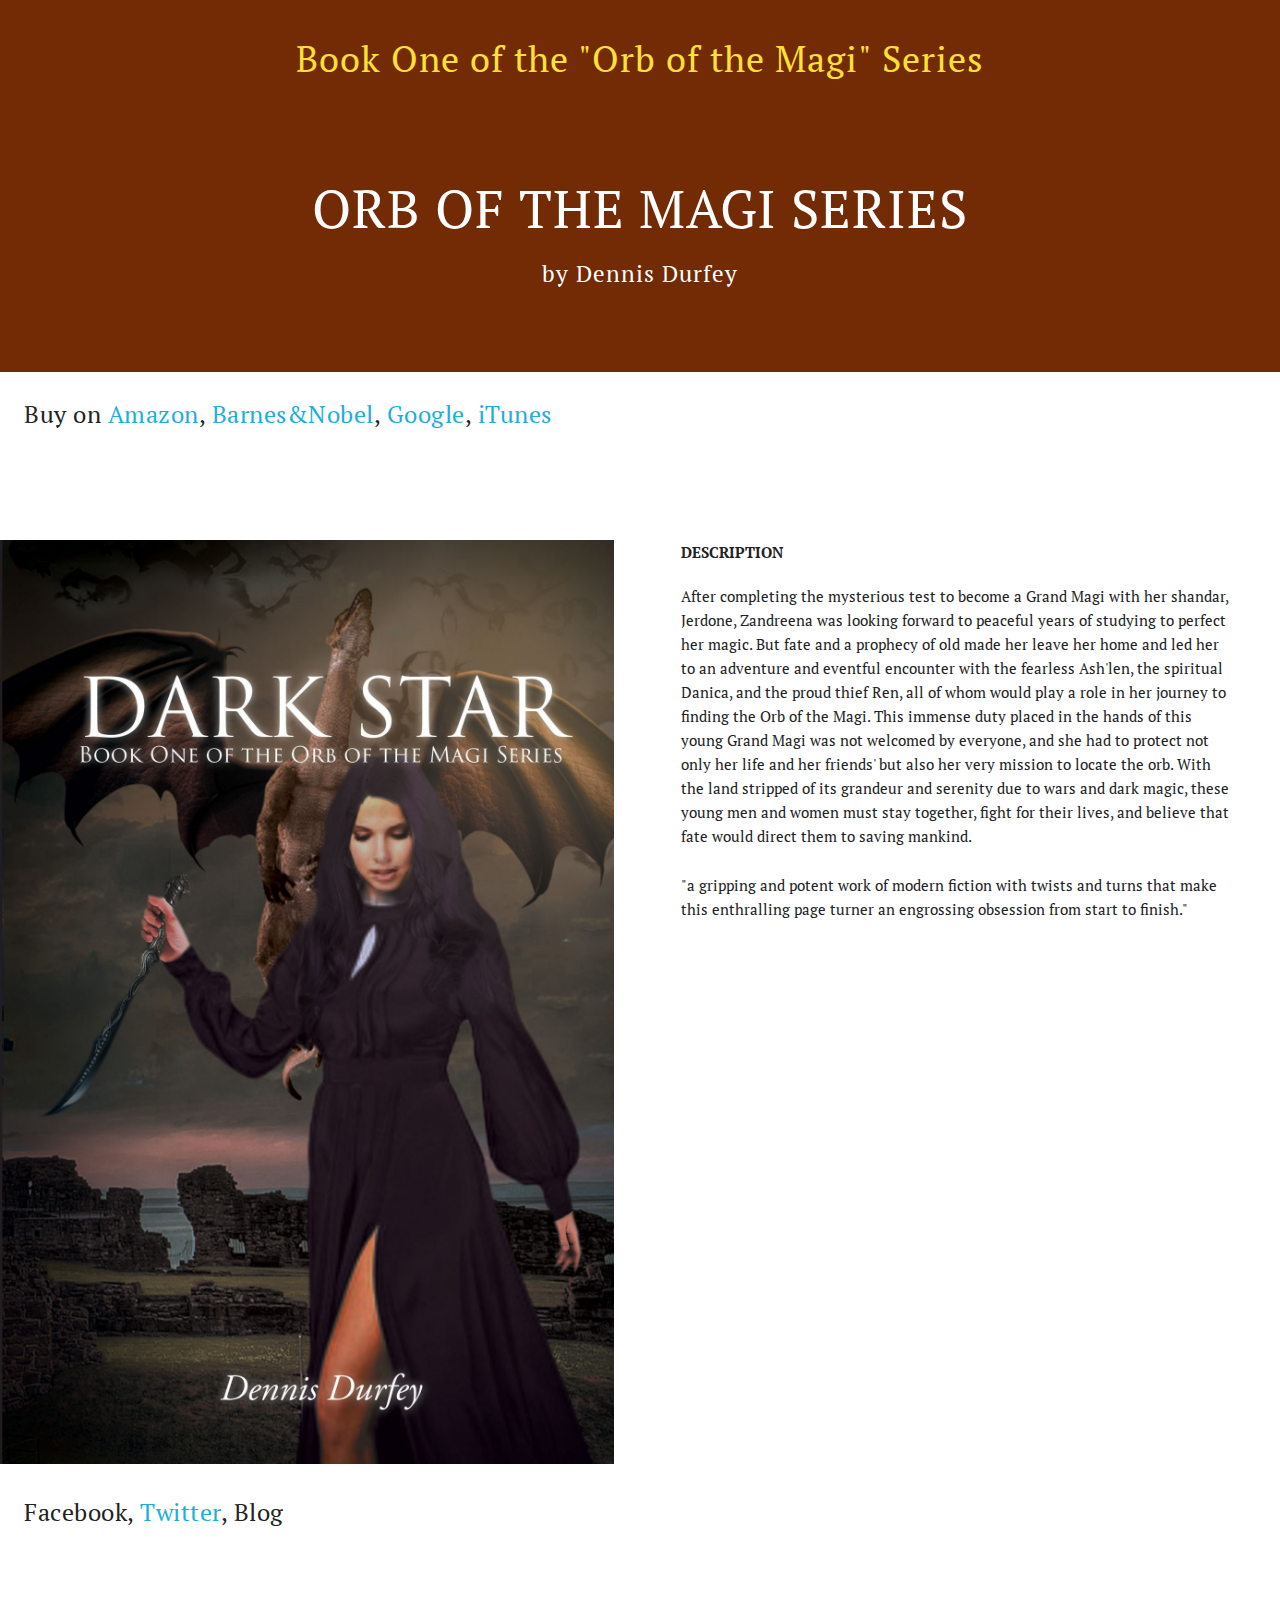
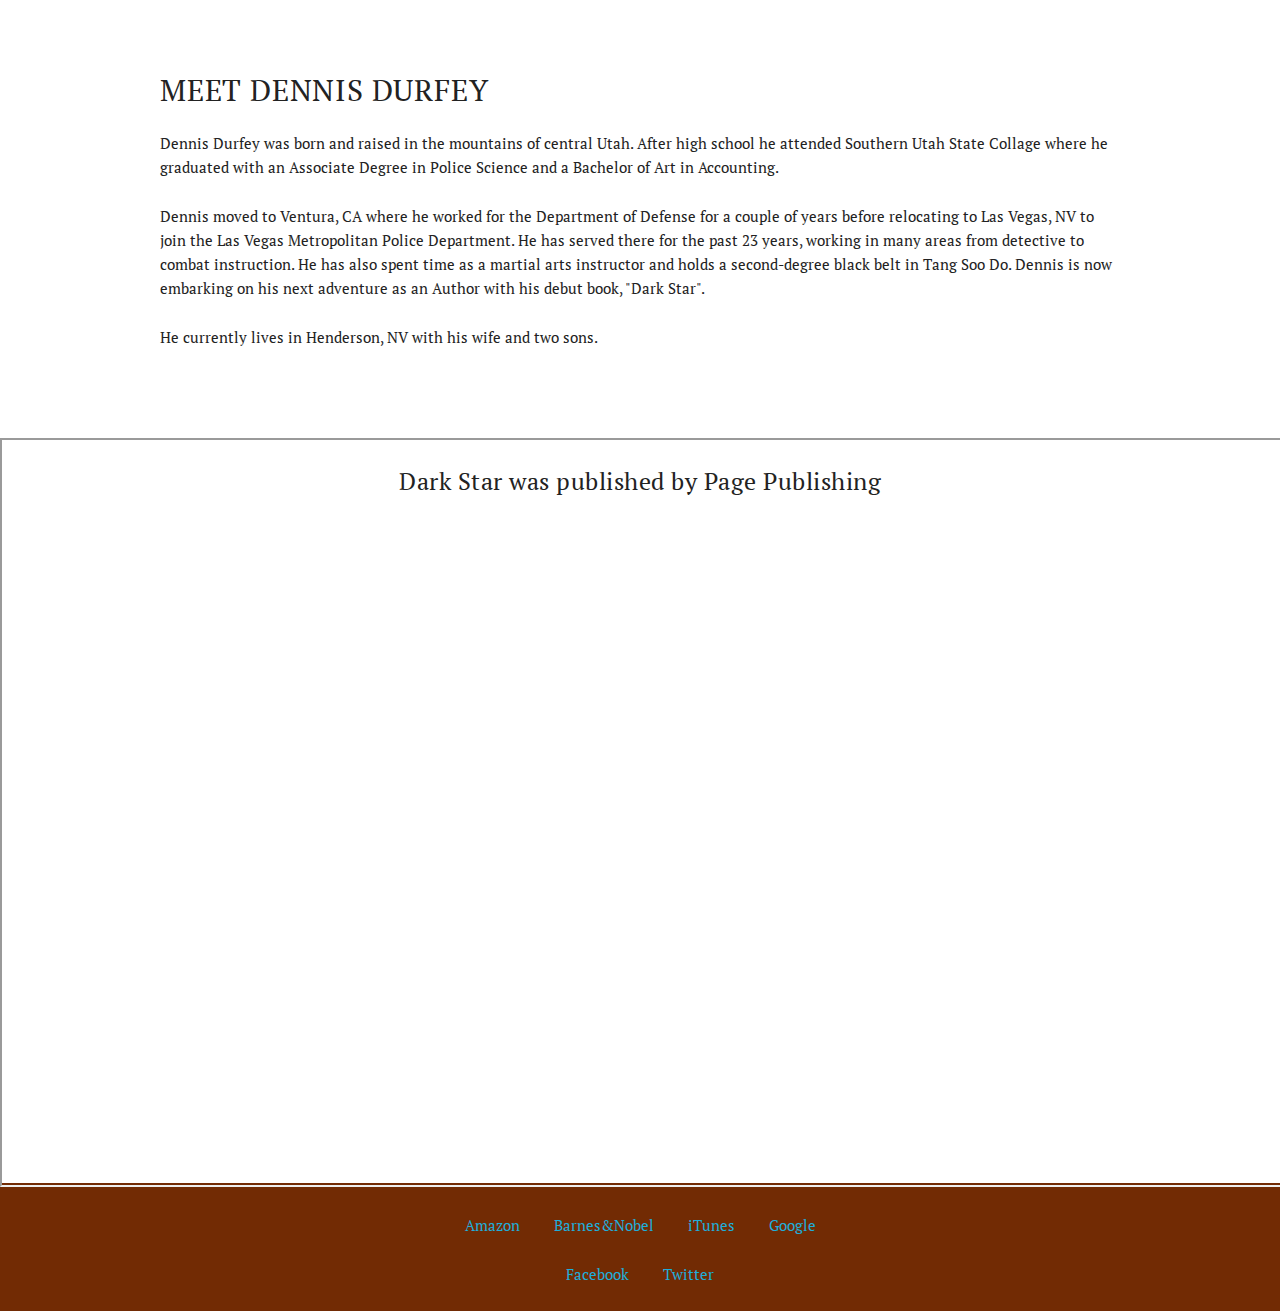
==== magi.html @ d34cb539 "queries" ====
<!DOCTYPE html>
<html lang="en">
<head>

  <!-- Basic Page Needs
  –––––––––––––––––––––––––––––––––––––––––––––––––– -->
  <meta charset="utf-8">
  <title>Orb of the Maji</title>
  <meta name="description" content="Orb of the Magi, Dark Star, Fading Moons">
  <meta name="keywords" content="Orb of the Magi, Dark, Star, Dark Star, Dennis, Durfey, Dennis Durfey, fantasy book, book, fantasy, books">
  <meta name="author" content="Dennis Durfey">

  <!-- Mobile Specific Metas
  –––––––––––––––––––––––––––––––––––––––––––––––––– -->
  <meta name="viewport" content="width=device-width, initial-scale=1">

  <!-- FONT
  –––––––––––––––––––––––––––––––––––––––––––––––––– -->
  <link href="//fonts.googleapis.com/css?family=Raleway:400,300,600" rel="stylesheet" type="text/css">

  <!-- CSS
  –––––––––––––––––––––––––––––––––––––––––––––––––– -->
  <link rel="stylesheet" href="css/normalize.css">
  <link rel="stylesheet" href="css/skeleton.css">
  <link rel="stylesheet" href="css/magi.css">

  <!-- Favicon
  –––––––––––––––––––––––––––––––––––––––––––––––––– -->
  <link rel="icon" type="image/png" href="images/favicon_darkstar.ico">
  <link href='https://fonts.googleapis.com/css?family=PT+Serif' rel='stylesheet' type='text/css'> 
  <link rel="stylesheet" href="path/to/font-awesome/css/font-awesome.min.css">


</head>
<body>

  <!-- Primary Page Layout
  –––––––––––––––––––––––––––––––––––––––––––––––––– -->
  <div class="row" id="header1">
    <div>
      <h3 class="center">Book One of the "Orb of the Magi" Series</h3>
    </div>
  </div>

  <div class="row" id="header2">  
    <!-- <div class="one-half column">   -->
        <!-- <img id="profilePic" src="images/DSC_5608_8x12_soft.jpg" alt="Photo of Dennis Durfey"/> -->
    <!-- </div> -->
    <div>    
      <h1>ORB OF THE MAGI SERIES</h1>
      <h2>by Dennis Durfey</h2>
    </div>
  </div>

  <div class="row">
    <div><!--Links to buy the book-->
      <i class="fa fa-amazon"></i>

      <h5 id="purchaseLinks">Buy on <a href="http://www.amazon.com/s/ref=nb_sb_noss?url=search-alias%3Ddigital-text&field-keywords=dark+star+dennis+durfey&rh=n%3A133140011%2Ck%3Adark+star+dennis+durfey" target="_blank"><i class="fa fa-amazon"></i>
 Amazon</a>, <a href="http://www.barnesandnoble.com/w/dark-star-dennis-durfey/1120528890#productInfoTabs" target="_blank">Barnes&amp;Nobel</a>, <a href="https://books.google.com/books?id=d_l2BQAAQBAJ&pg=PP1&lpg=PP1&dq=buy+dark+star+dennis+durfey&source=bl&ots=mcPvEZTNlZ&sig=BSWdC7ti-yvuBNE3gKtlhUQIVzI&hl=en&sa=X&ved=0ahUKEwiKgZaq4OzLAhUU42MKHdU5AsgQ6AEIQTAF#v=onepage&q=buy%20dark%20star%20dennis%20durfey&f=false" target="_blank">Google</a>, <a href="https://itunes.apple.com/us/book/dark-star/id950398049?mt=11" target="_blank">iTunes</a></h5>
    </div>
  </div>

  <div class="row">
    <div class="one-half column" style="margin-top: 5%">
      <img id="darkStarImg" src="images/darkStar.jpg" alt="Dark Star Book Photo"/>
    </div>
    <div id="description" class="one-half column" style="margin-top: 5%">
      <h6><b>DESCRIPTION</b></h6>
      <p class="indent">After completing the mysterious test to become a Grand Magi with her shandar, Jerdone, Zandreena was looking forward to peaceful years of studying to perfect her magic. But fate and a prophecy of old made her leave her home and led her to an adventure and eventful encounter with the fearless Ash'len, the spiritual Danica, and the proud thief Ren, all of whom would play a role in her journey to finding the Orb of the Magi. This immense duty placed in the hands of this young Grand Magi was not welcomed by everyone, and she had to protect not only her life and her friends' but also her very mission to locate the orb. With the land stripped of its grandeur and serenity due to wars and dark magic, these young men and women must stay together, fight for their lives, and believe that fate would direct them to saving mankind.</p>
      <p class="indent">"a gripping and potent work of modern fiction with twists and turns that make this enthralling page turner an engrossing obsession from start to finish."</p>
    </div>
  </div>
  <!-- </div> -->
  
  <div class="row">
    <div>
      <h5 id="social">Facebook, <a href="https://twitter.com/dragonfrog3" target="_blank">Twitter</a>, Blog</h5>
    </div>
  </div>

  <div class="container">
    <div class="row">
      <div style="margin-top: 10%">
        <h4>MEET DENNIS DURFEY</h4>
        <p>Dennis Durfey was born and raised in the mountains of central Utah. After high school he attended Southern Utah State Collage where he graduated with an Associate Degree in Police Science and a Bachelor of Art in Accounting.</p>

        <p>Dennis moved to Ventura, CA where he worked for the Department of Defense for a couple of years before relocating to Las Vegas, NV to join the Las Vegas Metropolitan Police Department. He has served there for the past 23 years, working in many areas from detective to combat instruction. He has also spent time as a martial arts instructor and holds a second-degree black belt in Tang Soo Do. Dennis is now embarking on his next adventure as an Author with his debut book, "Dark Star".</p>
        <p>He currently lives in Henderson, NV with his wife and two sons.</p>
      </div>
    </div>
  </div>

  <div class="row u-full-width" style="margin-top: 5%">
    <div class="videoWrapper">
      <h5 class="center">Dark Star was published by Page Publishing</h5>
      <p class="center">
        <iframe class="center" width="640" height="360" src="http://www.youtube.com/embed/wdVd-zN26G4"></iframe>
      </p>
    </div>
  </div>

  <div class="row" id="footer1">
    <div>
      <ul>    
        <li><a>Amazon</a></li>
        <li><a>Barnes&amp;Nobel</a></li>
        <li><a>iTunes</a></li>
        <li><a>Google</a></li>
      </ul>
    </div>
  </div> 

  <div class="row" id="footer2"> 
    <div> 
      <ul>
        <li><a>Facebook</a></li>
        <li><a href="https://twitter.com/dragonfrog3" target="_blank">Twitter</a></li>
      </ul>
    </div>
  </div>
        
<!-- End Document
  –––––––––––––––––––––––––––––––––––––––––––––––––– -->
  <script src="js/main.js"></script>
</body>
</html>
---- css/skeleton.css ----
/*
* Skeleton V2.0.4
* Copyright 2014, Dave Gamache
* www.getskeleton.com
* Free to use under the MIT license.
* http://www.opensource.org/licenses/mit-license.php
* 12/29/2014
*/


/* Table of contents
––––––––––––––––––––––––––––––––––––––––––––––––––
- Grid
- Base Styles
- Typography
- Links
- Buttons
- Forms
- Lists
- Code
- Tables
- Spacing
- Utilities
- Clearing
- Media Queries
*/


/* Grid
–––––––––––––––––––––––––––––––––––––––––––––––––– */
.container {
  position: relative;
  width: 100%;
  max-width: 960px;
  margin: 0 auto;
  padding: 0 20px;
  box-sizing: border-box; }
.column,
.columns {
  width: 100%;
  float: left;
  box-sizing: border-box; }

/* For devices larger than 400px */
@media (min-width: 400px) {
  .container {
    width: 85%;
    padding: 0; }
}

/* For devices larger than 550px */
@media (min-width: 550px) {
  .container {
    width: 80%; }
  .column,
  .columns {
    margin-left: 4%; }
  .column:first-child,
  .columns:first-child {
    margin-left: 0; }

  .one.column,
  .one.columns                    { width: 4.66666666667%; }
  .two.columns                    { width: 13.3333333333%; }
  .three.columns                  { width: 22%;            }
  .four.columns                   { width: 30.6666666667%; }
  .five.columns                   { width: 39.3333333333%; }
  .six.columns                    { width: 48%;            }
  .seven.columns                  { width: 56.6666666667%; }
  .eight.columns                  { width: 65.3333333333%; }
  .nine.columns                   { width: 74.0%;          }
  .ten.columns                    { width: 82.6666666667%; }
  .eleven.columns                 { width: 91.3333333333%; }
  .twelve.columns                 { width: 100%; margin-left: 0; }

  .one-third.column               { width: 30.6666666667%; }
  .two-thirds.column              { width: 65.3333333333%; }

  .one-half.column                { width: 48%; }

  /* Offsets */
  .offset-by-one.column,
  .offset-by-one.columns          { margin-left: 8.66666666667%; }
  .offset-by-two.column,
  .offset-by-two.columns          { margin-left: 17.3333333333%; }
  .offset-by-three.column,
  .offset-by-three.columns        { margin-left: 26%;            }
  .offset-by-four.column,
  .offset-by-four.columns         { margin-left: 34.6666666667%; }
  .offset-by-five.column,
  .offset-by-five.columns         { margin-left: 43.3333333333%; }
  .offset-by-six.column,
  .offset-by-six.columns          { margin-left: 52%;            }
  .offset-by-seven.column,
  .offset-by-seven.columns        { margin-left: 60.6666666667%; }
  .offset-by-eight.column,
  .offset-by-eight.columns        { margin-left: 69.3333333333%; }
  .offset-by-nine.column,
  .offset-by-nine.columns         { margin-left: 78.0%;          }
  .offset-by-ten.column,
  .offset-by-ten.columns          { margin-left: 86.6666666667%; }
  .offset-by-eleven.column,
  .offset-by-eleven.columns       { margin-left: 95.3333333333%; }

  .offset-by-one-third.column,
  .offset-by-one-third.columns    { margin-left: 34.6666666667%; }
  .offset-by-two-thirds.column,
  .offset-by-two-thirds.columns   { margin-left: 69.3333333333%; }

  .offset-by-one-half.column,
  .offset-by-one-half.columns     { margin-left: 52%; }

}


/* Base Styles
–––––––––––––––––––––––––––––––––––––––––––––––––– */
/* NOTE
html is set to 62.5% so that all the REM measurements throughout Skeleton
are based on 10px sizing. So basically 1.5rem = 15px :) */
html {
  font-size: 62.5%; }
body {
  font-size: 1.5em; /* currently ems cause chrome bug misinterpreting rems on body element */
  line-height: 1.6;
  font-weight: 400;
  /*font-family: "Raleway", "HelveticaNeue", "Helvetica Neue", Helvetica, Arial, sans-serif;*/
    font-family: 'PT Serif', serif;
  color: #222; }


/* Typography
–––––––––––––––––––––––––––––––––––––––––––––––––– */
h1, h2, h3, h4, h5, h6 {
  margin-top: 0;
  margin-bottom: 2rem;
  font-weight: 300; }
h1 { font-size: 4.0rem; line-height: 1.2;  letter-spacing: .1rem; }
h2 { font-size: 3.6rem; line-height: 1.25; letter-spacing: .1rem; }
h3 { font-size: 3.0rem; line-height: 1.3;  letter-spacing: .1rem; }
h4 { font-size: 2.4rem; line-height: 1.35; letter-spacing: .08rem; }
h5 { font-size: 1.8rem; line-height: 1.5;  letter-spacing: .05rem; }
h6 { font-size: 1.5rem; line-height: 1.6;  letter-spacing: 0; }

/* Larger than phablet */
@media (min-width: 550px) {
  h1 { font-size: 5.0rem; }
  h2 { font-size: 4.2rem; }
  h3 { font-size: 3.6rem; }
  h4 { font-size: 3.0rem; }
  h5 { font-size: 2.4rem; }
  h6 { font-size: 1.5rem; }
}

p {
  margin-top: 0; }


/* Links
–––––––––––––––––––––––––––––––––––––––––––––––––– */
a {
  color: #1EAEDB; }
a:link {
  text-decoration: none;
}
a:visited {}
a:hover {
  color: #0FA0CE; }
a:active {
  background-color: white;
}


/* Buttons
–––––––––––––––––––––––––––––––––––––––––––––––––– */
.button,
button,
input[type="submit"],
input[type="reset"],
input[type="button"] {
  display: inline-block;
  height: 38px;
  padding: 0 30px;
  color: #555;
  text-align: center;
  font-size: 11px;
  font-weight: 600;
  line-height: 38px;
  letter-spacing: .1rem;
  text-transform: uppercase;
  text-decoration: none;
  white-space: nowrap;
  background-color: transparent;
  border-radius: 4px;
  border: 1px solid #bbb;
  cursor: pointer;
  box-sizing: border-box; }
.button:hover,
button:hover,
input[type="submit"]:hover,
input[type="reset"]:hover,
input[type="button"]:hover,
.button:focus,
button:focus,
input[type="submit"]:focus,
input[type="reset"]:focus,
input[type="button"]:focus {
  color: #333;
  border-color: #888;
  outline: 0; }
.button.button-primary,
button.button-primary,
input[type="submit"].button-primary,
input[type="reset"].button-primary,
input[type="button"].button-primary {
  color: #FFF;
  background-color: #33C3F0;
  border-color: #33C3F0; }
.button.button-primary:hover,
button.button-primary:hover,
input[type="submit"].button-primary:hover,
input[type="reset"].button-primary:hover,
input[type="button"].button-primary:hover,
.button.button-primary:focus,
button.button-primary:focus,
input[type="submit"].button-primary:focus,
input[type="reset"].button-primary:focus,
input[type="button"].button-primary:focus {
  color: #FFF;
  background-color: #1EAEDB;
  border-color: #1EAEDB; }


/* Forms
–––––––––––––––––––––––––––––––––––––––––––––––––– */
input[type="email"],
input[type="number"],
input[type="search"],
input[type="text"],
input[type="tel"],
input[type="url"],
input[type="password"],
textarea,
select {
  height: 38px;
  padding: 6px 10px; /* The 6px vertically centers text on FF, ignored by Webkit */
  background-color: #fff;
  border: 1px solid #D1D1D1;
  border-radius: 4px;
  box-shadow: none;
  box-sizing: border-box; }
/* Removes awkward default styles on some inputs for iOS */
input[type="email"],
input[type="number"],
input[type="search"],
input[type="text"],
input[type="tel"],
input[type="url"],
input[type="password"],
textarea {
  -webkit-appearance: none;
     -moz-appearance: none;
          appearance: none; }
textarea {
  min-height: 65px;
  padding-top: 6px;
  padding-bottom: 6px; }
input[type="email"]:focus,
input[type="number"]:focus,
input[type="search"]:focus,
input[type="text"]:focus,
input[type="tel"]:focus,
input[type="url"]:focus,
input[type="password"]:focus,
textarea:focus,
select:focus {
  border: 1px solid #33C3F0;
  outline: 0; }
label,
legend {
  display: block;
  margin-bottom: .5rem;
  font-weight: 600; }
fieldset {
  padding: 0;
  border-width: 0; }
input[type="checkbox"],
input[type="radio"] {
  display: inline; }
label > .label-body {
  display: inline-block;
  margin-left: .5rem;
  font-weight: normal; }


/* Lists
–––––––––––––––––––––––––––––––––––––––––––––––––– */
ul {
  list-style: none; text-align: center; }
ol {
  list-style: decimal inside; }
ol, ul {
  padding-left: 0;
  margin-top: 0; }
ul ul,
ul ol,
ol ol,
ol ul {
  margin: 1.5rem 0 1.5rem 3rem;
  font-size: 90%; }
li {
  margin-bottom: 1rem; display: inline; padding: 1em; }


/* Code
–––––––––––––––––––––––––––––––––––––––––––––––––– */
code {
  padding: .2rem .5rem;
  margin: 0 .2rem;
  font-size: 90%;
  white-space: nowrap;
  background: #F1F1F1;
  border: 1px solid #E1E1E1;
  border-radius: 4px; }
pre > code {
  display: block;
  padding: 1rem 1.5rem;
  white-space: pre; }


/* Tables
–––––––––––––––––––––––––––––––––––––––––––––––––– */
th,
td {
  padding: 12px 15px;
  text-align: left;
  /*border-bottom: 1px solid #E1E1E1; */
}
th:first-child,
td:first-child {
  padding-left: 0; }
th:last-child,
td:last-child {
  padding-right: 0; }


/* Spacing
–––––––––––––––––––––––––––––––––––––––––––––––––– */
button,
.button {
  margin-bottom: 1rem; }
input,
textarea,
select,
fieldset {
  margin-bottom: 1.5rem; }
pre,
blockquote,
dl,
figure,
table,
p,
ul,
ol,
form {
  margin-bottom: 2.5rem; }


/* Utilities
–––––––––––––––––––––––––––––––––––––––––––––––––– */
.u-full-width {
  width: 100%;
  box-sizing: border-box; }
.u-max-full-width {
  max-width: 100%;
  box-sizing: border-box; }
.u-pull-right {
  float: right; }
.u-pull-left {
  float: left; }

.center {
  text-align: center;
}
.indent {
  /*padding: 0 1em;*/
}


/* Misc
–––––––––––––––––––––––––––––––––––––––––––––––––– */
hr {
  margin-top: 3rem;
  margin-bottom: 3.5rem;
  border-width: 0;
  border-top: 1px solid #E1E1E1; }


/* Clearing
–––––––––––––––––––––––––––––––––––––––––––––––––– */

/* Self Clearing Goodness */
.container:after,
.row:after,
.u-cf {
  content: "";
  display: table;
  clear: both; }


/* Media Queries
–––––––––––––––––––––––––––––––––––––––––––––––––– */
/*
Note: The best way to structure the use of media queries is to create the queries
near the relevant code. For example, if you wanted to change the styles for buttons
on small devices, paste the mobile query code up in the buttons section and style it
there.
*/

/* SPECIFIC CONTENT QUERIES ARE LOCATED ON THE INDIVIDUAL CSS PAGES. These are for SHARED headers/footers */


/* Larger than mobile */
@media (min-width: 400px) {}

/* Larger than phablet (also point when grid becomes active) */
@media (min-width: 550px) {}

/* Larger than tablet */
@media (min-width: 750px) {}

/* Larger than desktop */
@media (min-width: 1000px) {}

/* Larger than Desktop HD */
@media (min-width: 1200px) {}
---- css/magi.css ----
#header1 {
	background-color: rgba(114,43,4,1);
}
#header2 {
	background-color: rgba(114,43,4,1);
}
#photoHeader {
	background-color: rgba(114,43,4,1);
}
h1 {
	color: white;
	font-family: 'PT Serif', serif;
	padding-top: 3%;
	/*padding-left: 1%;*/
	text-align: center;
	font-size: 3.5em;
}
h2 {
	color: white;
	font-family: 'PT Serif', serif;
	font-size: 1.5em;
	/*padding-left: 1%;*/
	padding-bottom: 5%;
	text-align: center;
}
h3 {
	color: white;
	font-size: 2.4em;
	color: #FFE035;
	padding: 1em;
}
img#profilePic {
	width: 150px;
	margin-left: 5%;
}
#purchaseLinks {
	padding: 1em;
}
#darkStarImg {
	width: 100%;
}
#description {
	padding: 0 3em 0 1em;
}
#social {
	padding: 1em;
}
.videoWrapper {
	position: relative;
	padding-bottom: 56.25%; /* 16:9 */
	padding-top: 25px;
	height: 0;
}
.videoWrapper iframe {
	position: absolute;
	top: 0;
	left: 0;
	width: 100%;
	height: 100%;
}
#footer1 {
	background-color: rgba(114,43,4,1);
	color: white;
	padding-top: 2em;
}
#footer2 {
	background-color: rgba(114,43,4,1);
}
.listIndent1 {
	margin-left: 40%;
}
.listIndent3 {
	margin-left: 38%;
}


/* SHARED QUERIES ARE LOCATED ON SKELETON CSS (headers/footers,etc) */
/* Larger than mobile */
@media (min-width: 400px) {}

/* Larger than phablet (also point when grid becomes active) */
@media (min-width: 550px) {}

/* Larger than tablet */
@media (min-width: 750px) {}

/* Larger than desktop */
@media (min-width: 1000px) {}

/* Larger than Desktop HD */
@media (min-width: 1200px) {}
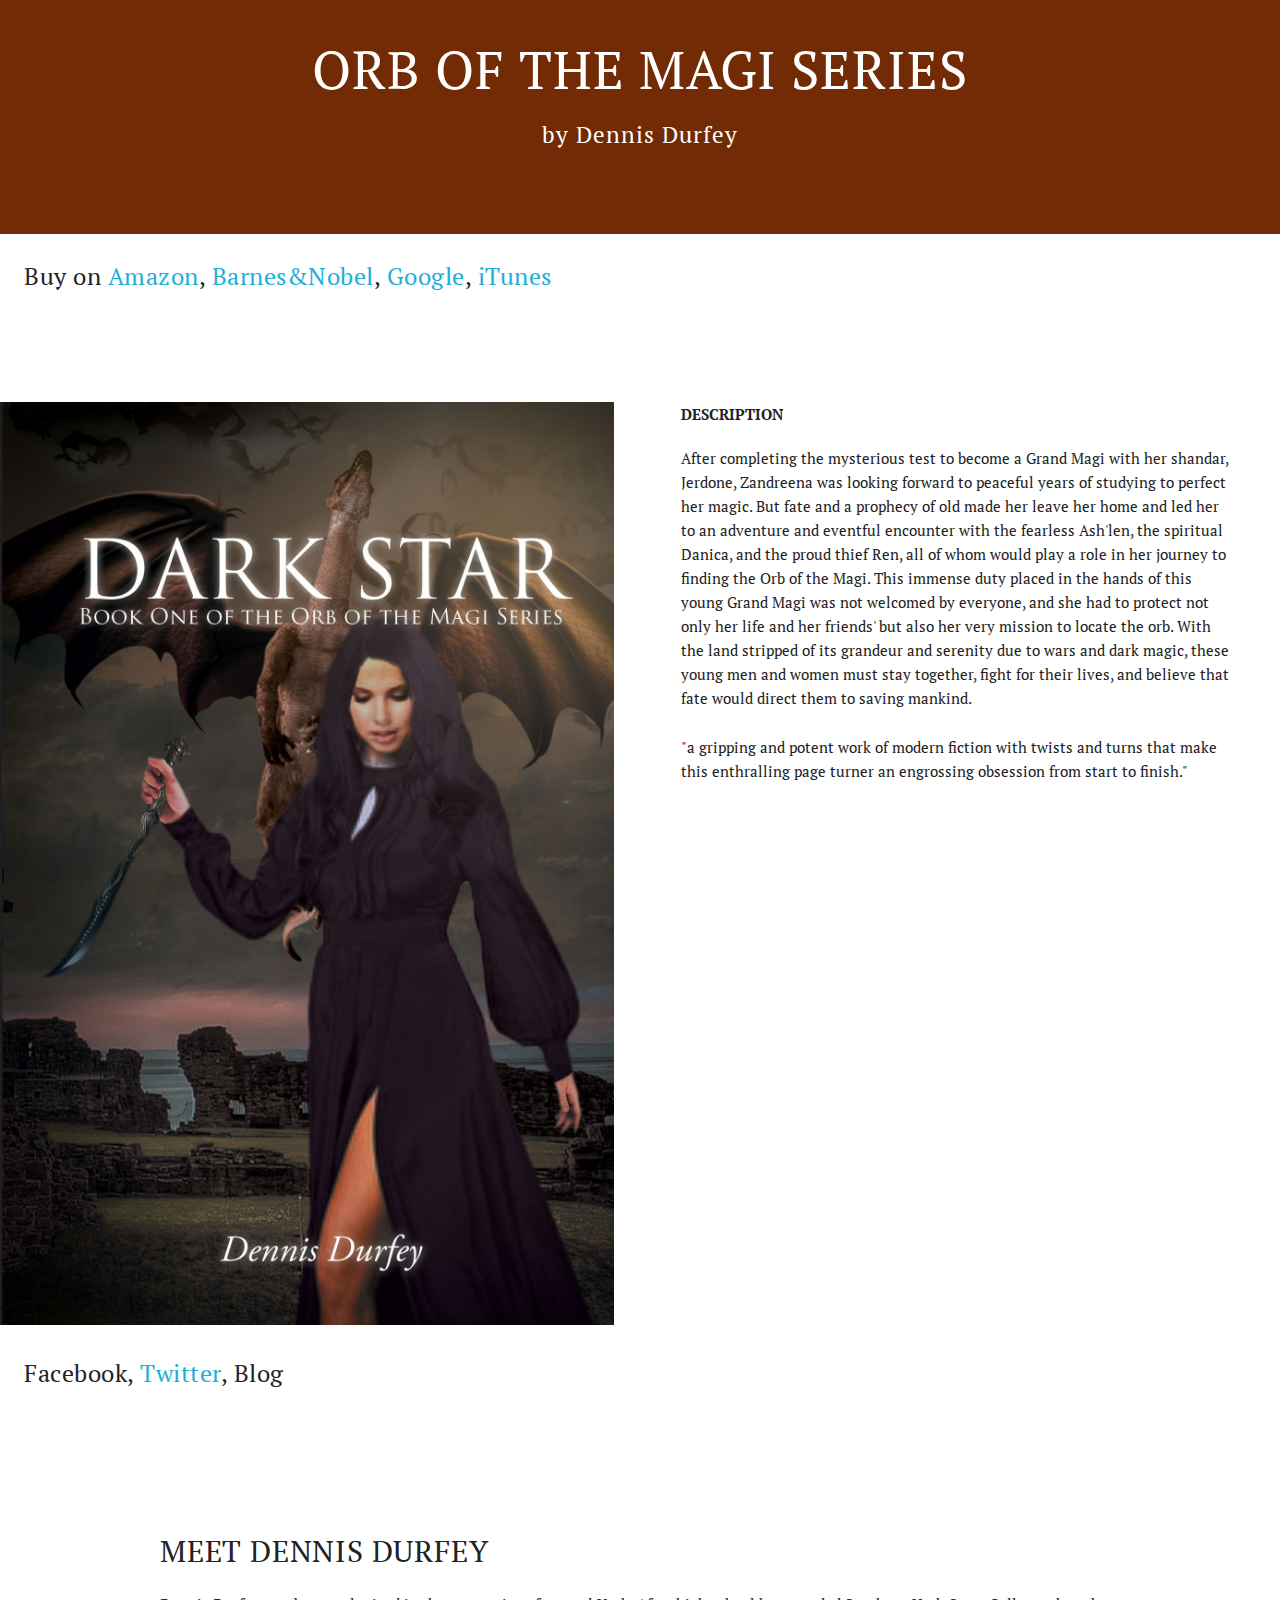
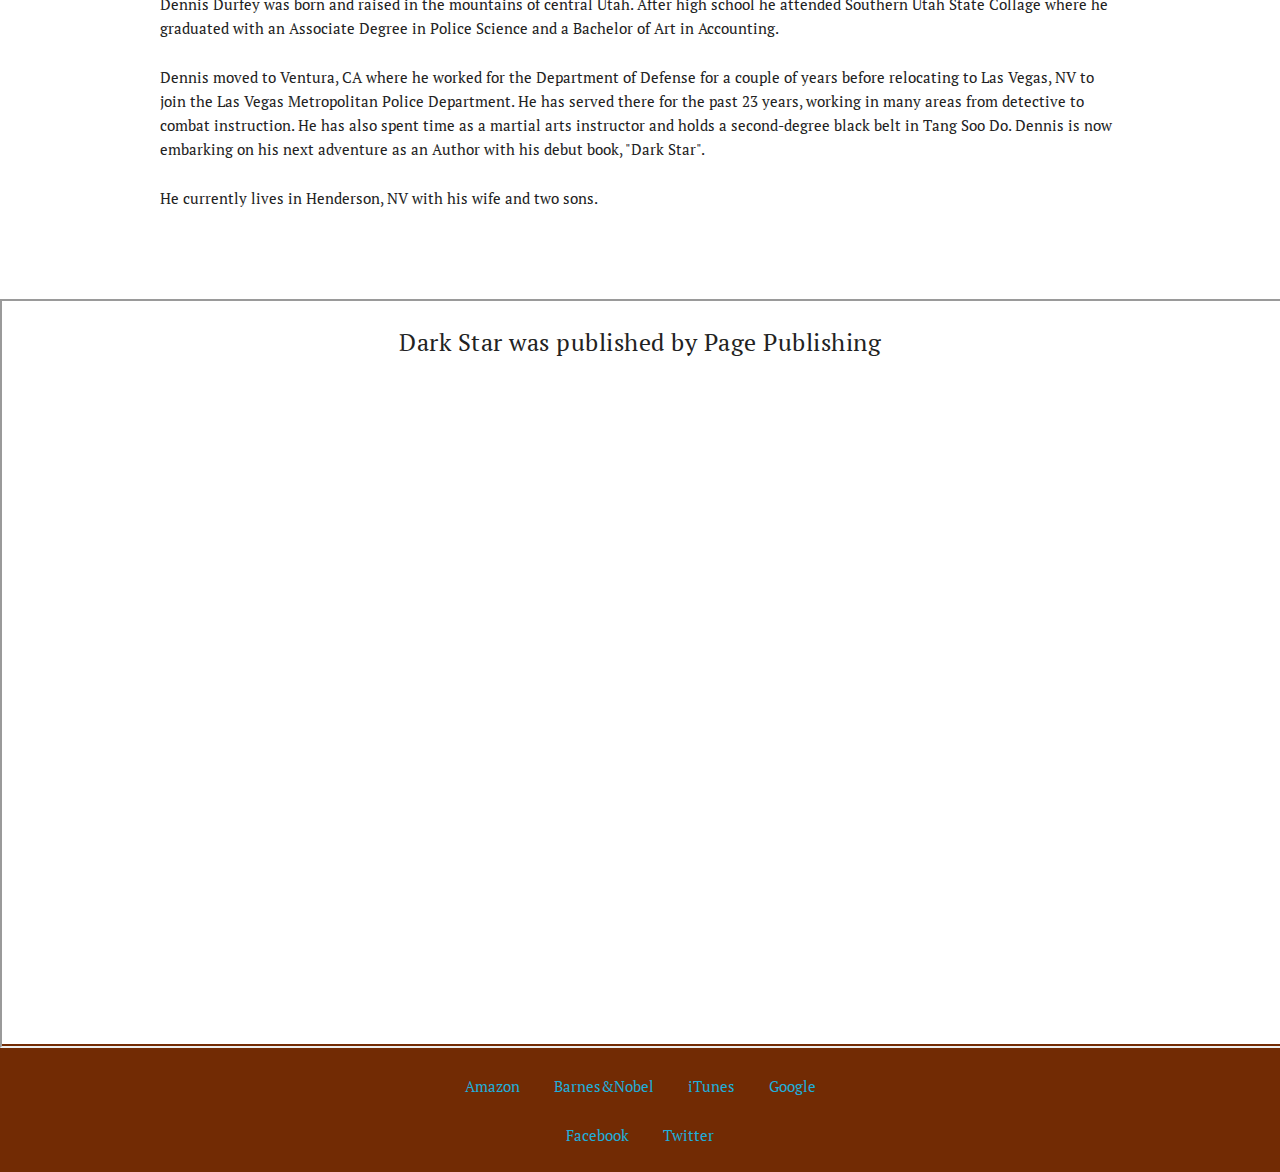
==== commit 26d730a7: "style" ====
--- a/magi.html
+++ b/magi.html
@@ -28,7 +28,7 @@
   –––––––––––––––––––––––––––––––––––––––––––––––––– -->
   <link rel="icon" type="image/png" href="images/favicon_darkstar.ico">
   <link href='https://fonts.googleapis.com/css?family=PT+Serif' rel='stylesheet' type='text/css'> 
-  <link rel="stylesheet" href="path/to/font-awesome/css/font-awesome.min.css">
+  <!-- <link rel="stylesheet" href="path/to/font-awesome/css/font-awesome.min.css"> -->
 
 
 </head>
@@ -36,11 +36,6 @@
 
   <!-- Primary Page Layout
   –––––––––––––––––––––––––––––––––––––––––––––––––– -->
-  <div class="row" id="header1">
-    <div>
-      <h3 class="center">Book One of the "Orb of the Magi" Series</h3>
-    </div>
-  </div>
 
   <div class="row" id="header2">  
     <!-- <div class="one-half column">   -->
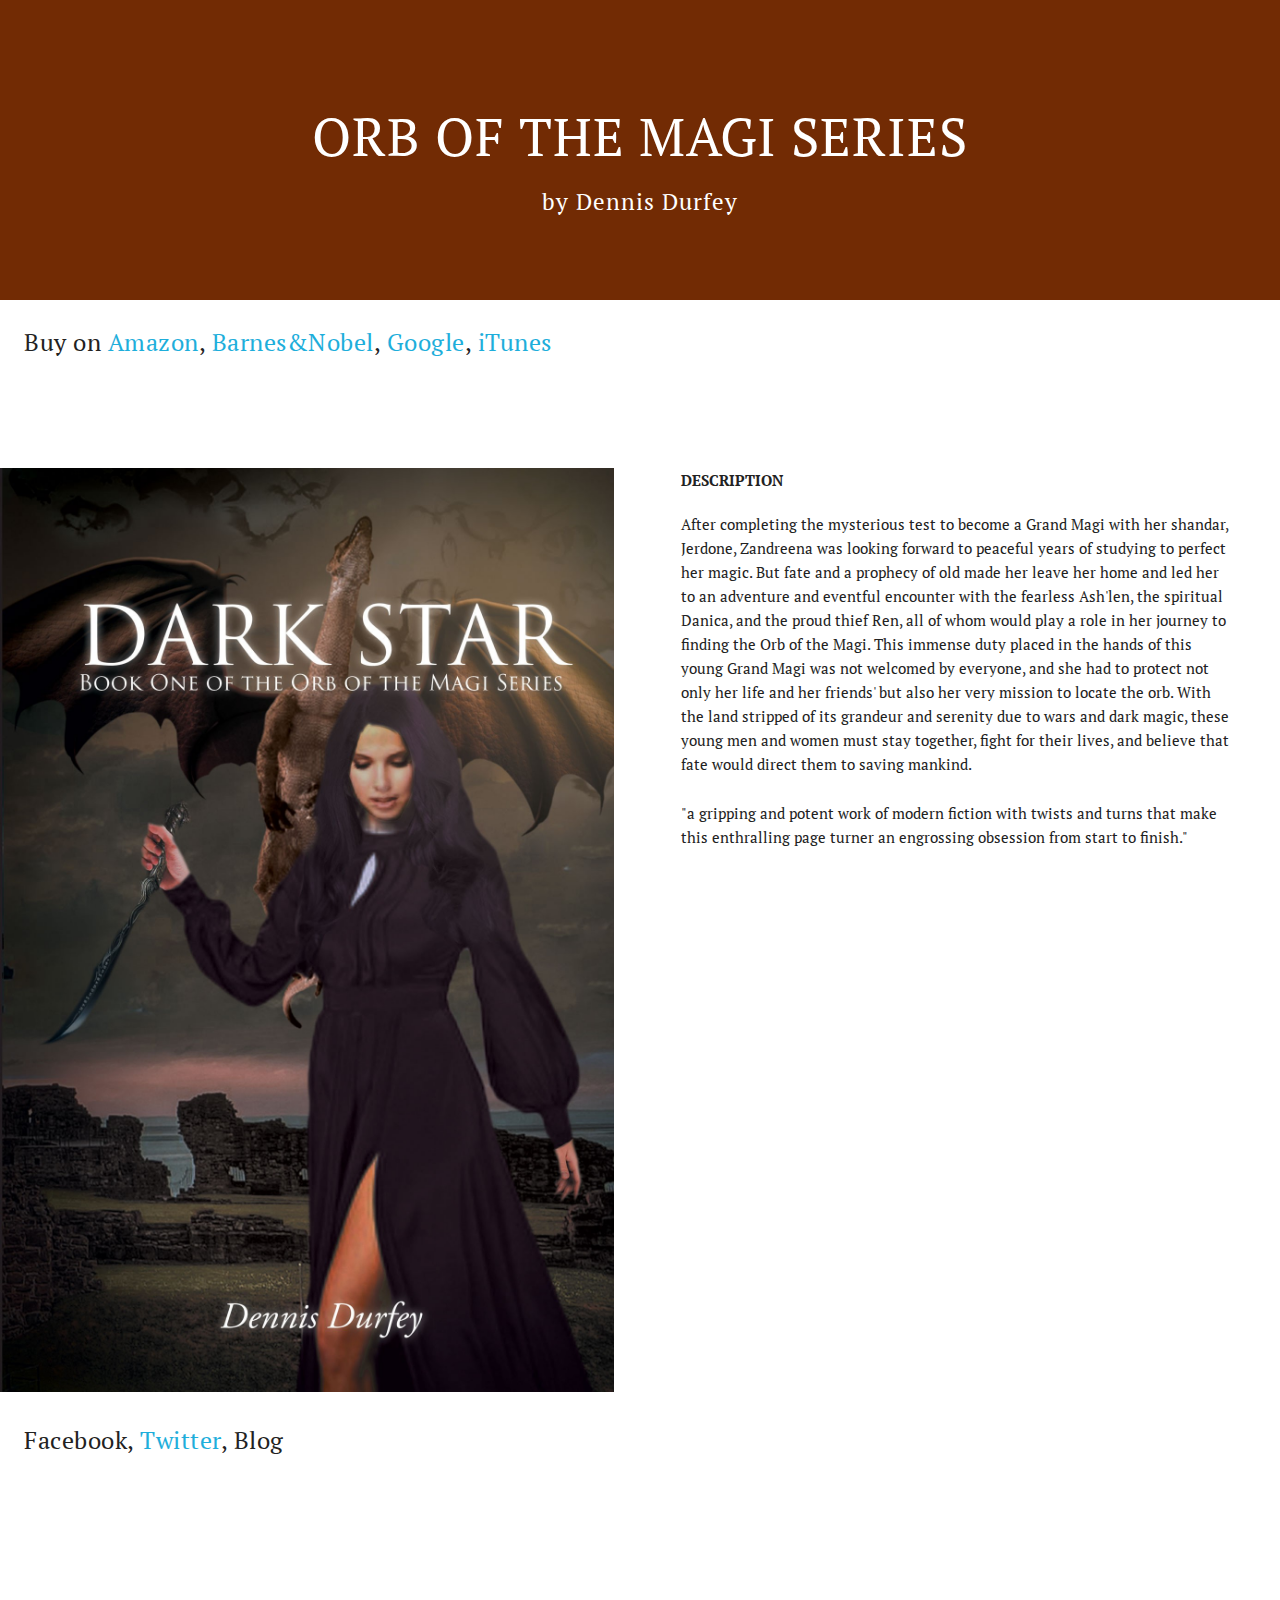
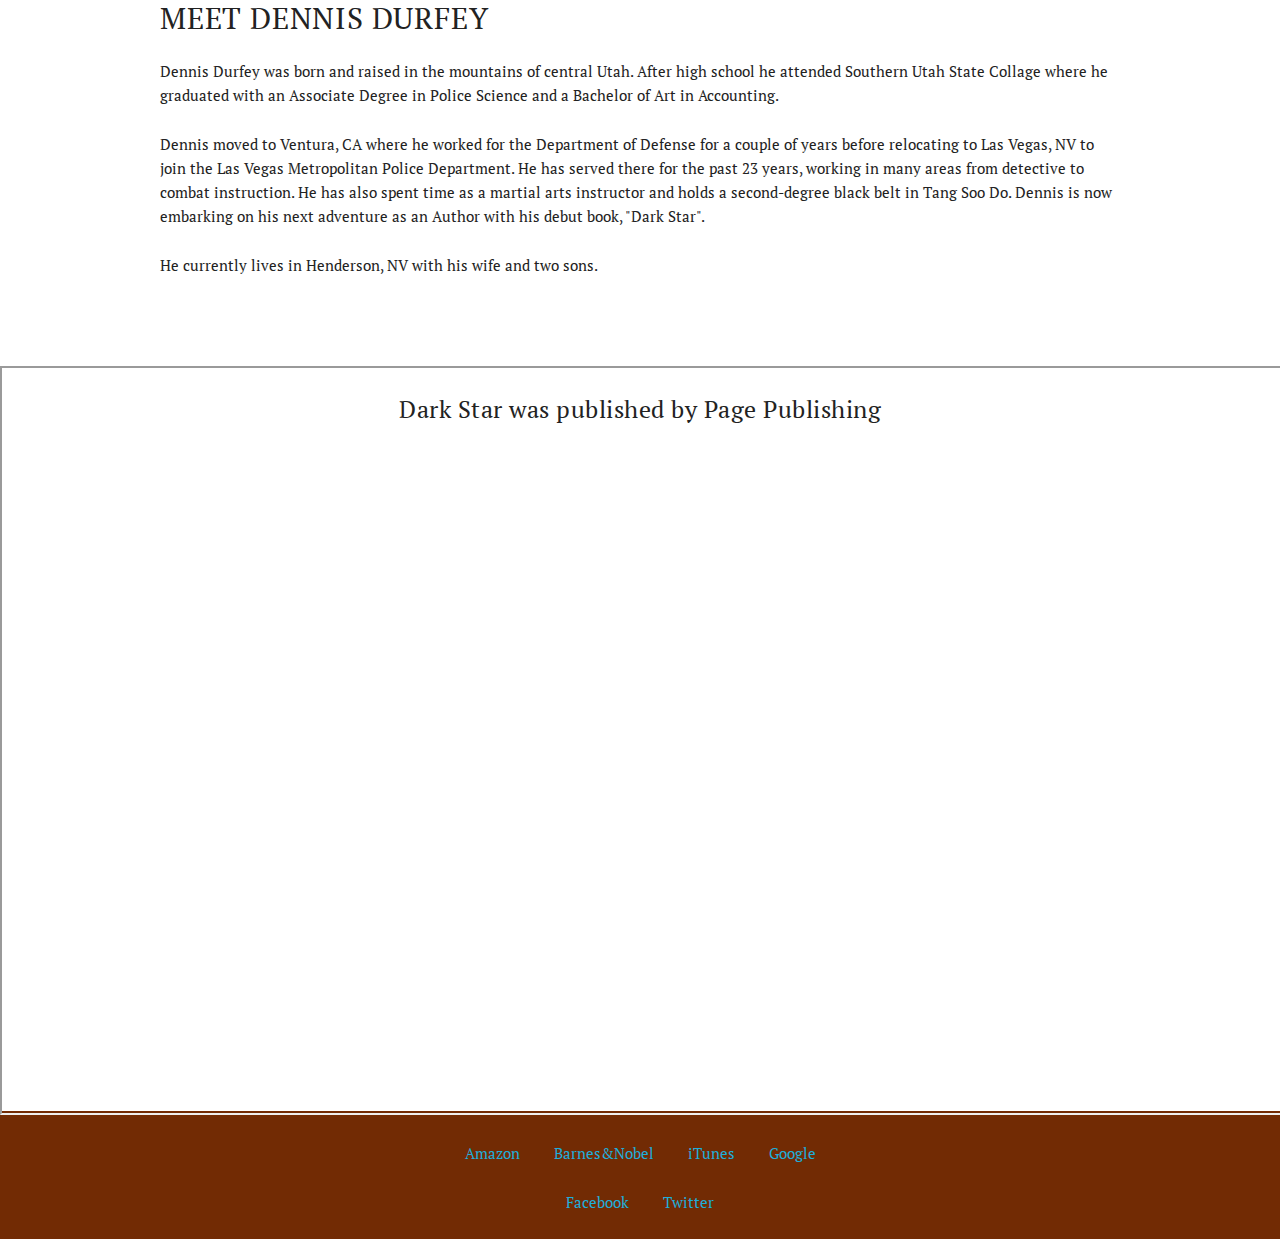
==== commit 3bf1dcef: "style" ====
--- a/magi.html
+++ b/magi.html
@@ -5,9 +5,9 @@
   <!-- Basic Page Needs
   –––––––––––––––––––––––––––––––––––––––––––––––––– -->
   <meta charset="utf-8">
-  <title>Orb of the Maji</title>
+  <title>Orb of the Magi</title>
   <meta name="description" content="Orb of the Magi, Dark Star, Fading Moons">
-  <meta name="keywords" content="Orb of the Magi, Dark, Star, Dark Star, Dennis, Durfey, Dennis Durfey, fantasy book, book, fantasy, books">
+  <meta name="keywords" content="Orb of the Magi, Dark Star, Fading Moons, Dennis Durfey, fantasy books">
   <meta name="author" content="Dennis Durfey">
 
   <!-- Mobile Specific Metas
@@ -38,9 +38,7 @@
   –––––––––––––––––––––––––––––––––––––––––––––––––– -->
 
   <div class="row" id="header2">  
-    <!-- <div class="one-half column">   -->
-        <!-- <img id="profilePic" src="images/DSC_5608_8x12_soft.jpg" alt="Photo of Dennis Durfey"/> -->
-    <!-- </div> -->
+  
     <div>    
       <h1>ORB OF THE MAGI SERIES</h1>
       <h2>by Dennis Durfey</h2>
@@ -49,9 +47,8 @@
 
   <div class="row">
     <div><!--Links to buy the book-->
-      <i class="fa fa-amazon"></i>
 
-      <h5 id="purchaseLinks">Buy on <a href="http://www.amazon.com/s/ref=nb_sb_noss?url=search-alias%3Ddigital-text&field-keywords=dark+star+dennis+durfey&rh=n%3A133140011%2Ck%3Adark+star+dennis+durfey" target="_blank"><i class="fa fa-amazon"></i>
+      <h5 id="purchaseLinks">Buy on <a href="http://www.amazon.com/s/ref=nb_sb_noss?url=search-alias%3Ddigital-text&field-keywords=dark+star+dennis+durfey&rh=n%3A133140011%2Ck%3Adark+star+dennis+durfey" target="_blank">
  Amazon</a>, <a href="http://www.barnesandnoble.com/w/dark-star-dennis-durfey/1120528890#productInfoTabs" target="_blank">Barnes&amp;Nobel</a>, <a href="https://books.google.com/books?id=d_l2BQAAQBAJ&pg=PP1&lpg=PP1&dq=buy+dark+star+dennis+durfey&source=bl&ots=mcPvEZTNlZ&sig=BSWdC7ti-yvuBNE3gKtlhUQIVzI&hl=en&sa=X&ved=0ahUKEwiKgZaq4OzLAhUU42MKHdU5AsgQ6AEIQTAF#v=onepage&q=buy%20dark%20star%20dennis%20durfey&f=false" target="_blank">Google</a>, <a href="https://itunes.apple.com/us/book/dark-star/id950398049?mt=11" target="_blank">iTunes</a></h5>
     </div>
   </div>
--- a/css/magi.css
+++ b/css/magi.css
@@ -10,8 +10,7 @@
 h1 {
 	color: white;
 	font-family: 'PT Serif', serif;
-	padding-top: 3%;
-	/*padding-left: 1%;*/
+	padding: 2em 0 0 0;
 	text-align: center;
 	font-size: 3.5em;
 }
@@ -19,8 +18,7 @@
 	color: white;
 	font-family: 'PT Serif', serif;
 	font-size: 1.5em;
-	/*padding-left: 1%;*/
-	padding-bottom: 5%;
+	padding: 0 0 5% 0;
 	text-align: center;
 }
 h3 {
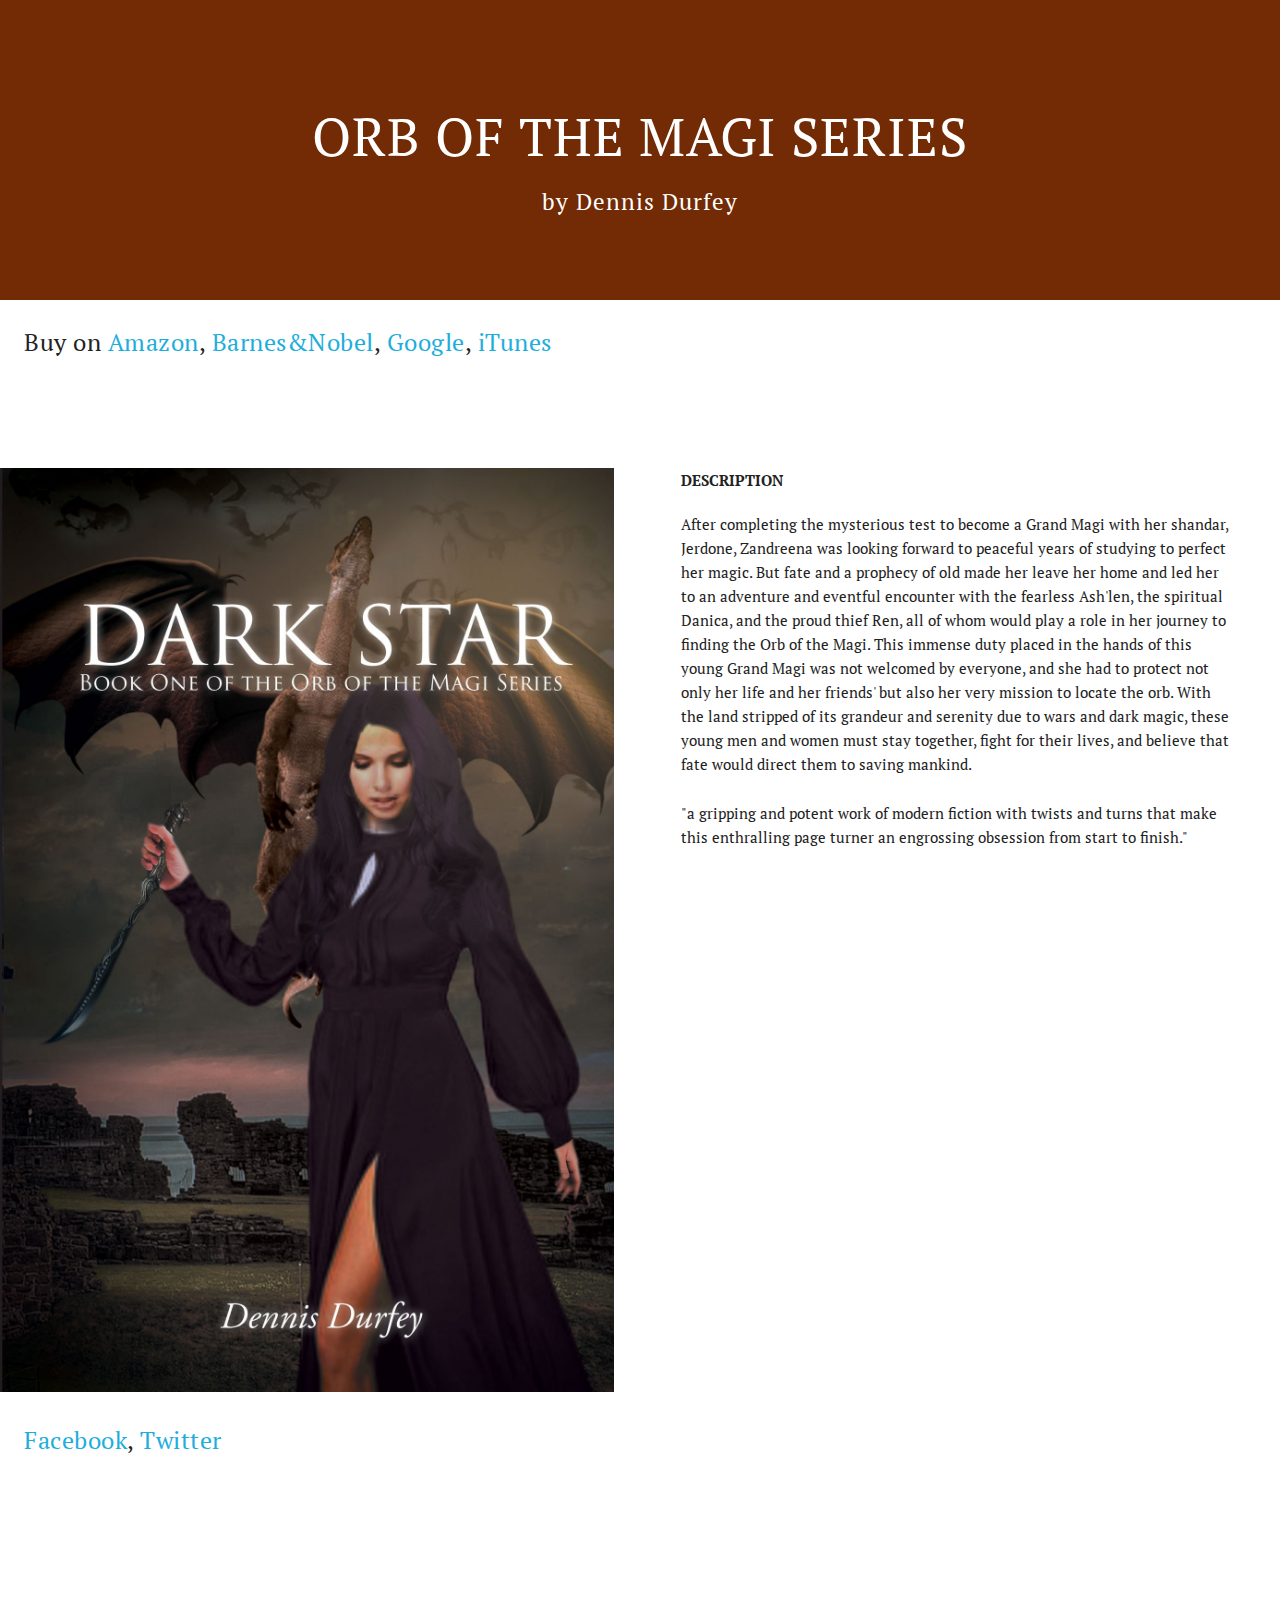
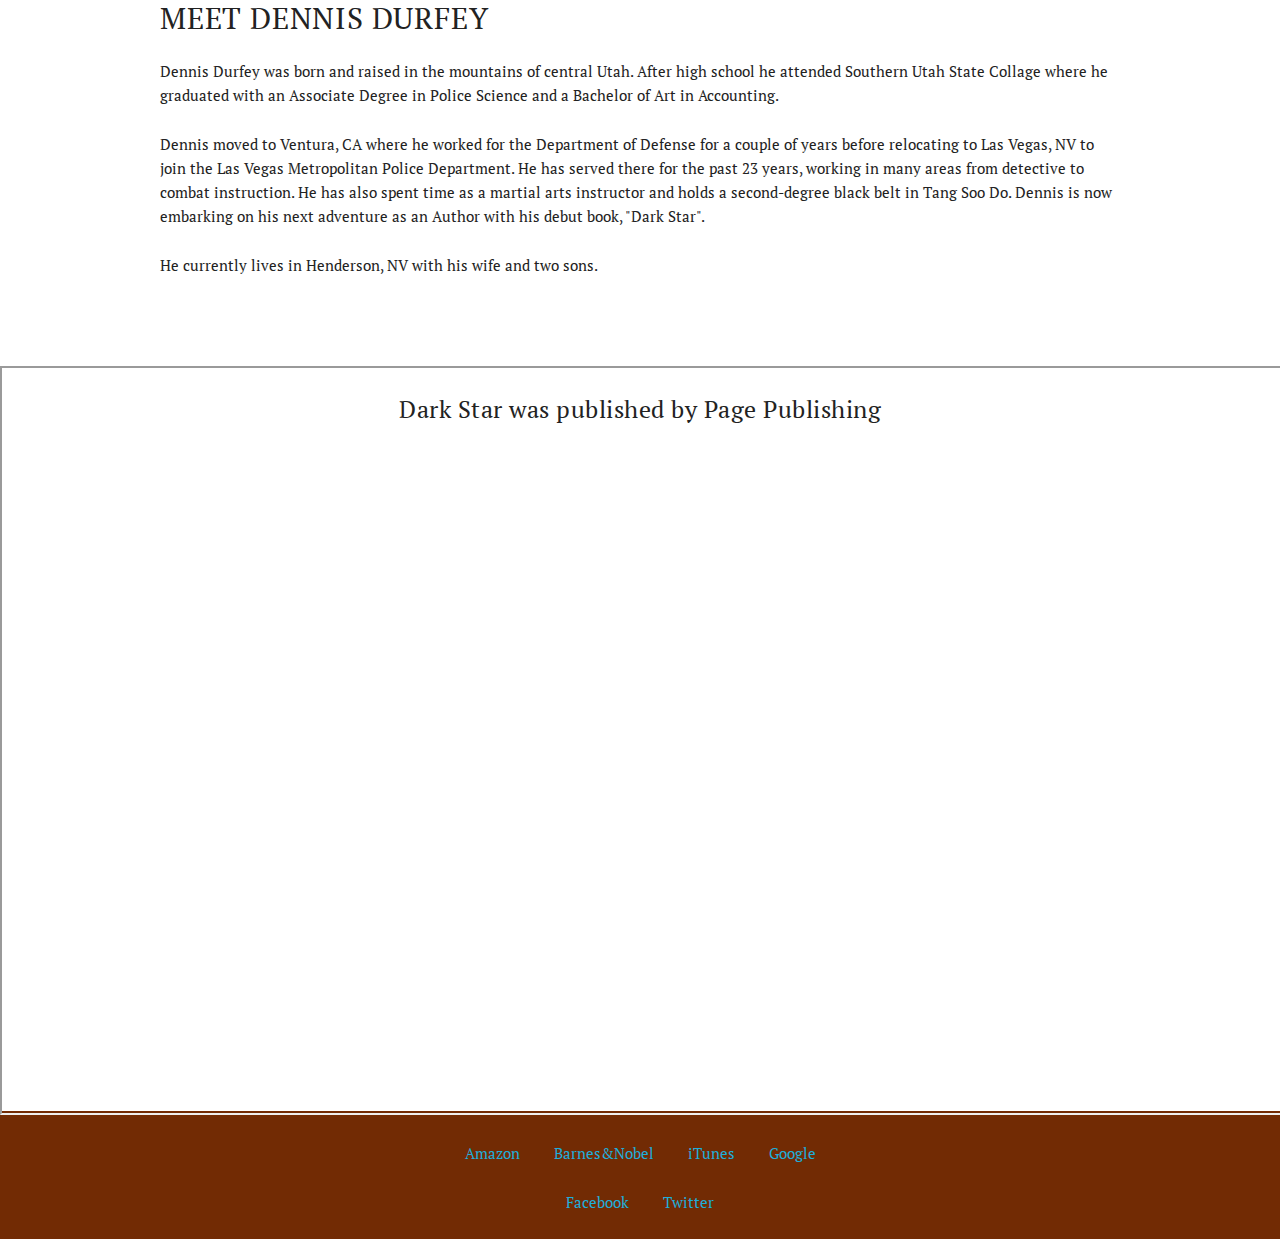
==== commit a5df20c2: "style" ====
--- a/magi.html
+++ b/magi.html
@@ -67,7 +67,7 @@
   
   <div class="row">
     <div>
-      <h5 id="social">Facebook, <a href="https://twitter.com/dragonfrog3" target="_blank">Twitter</a>, Blog</h5>
+      <h5 id="social"><a href="https://www.facebook.com/DennisDurfeyAuthor/?fref=ts">Facebook</a>, <a href="https://twitter.com/dragonfrog3" target="_blank">Twitter</a></h5>
     </div>
   </div>
 
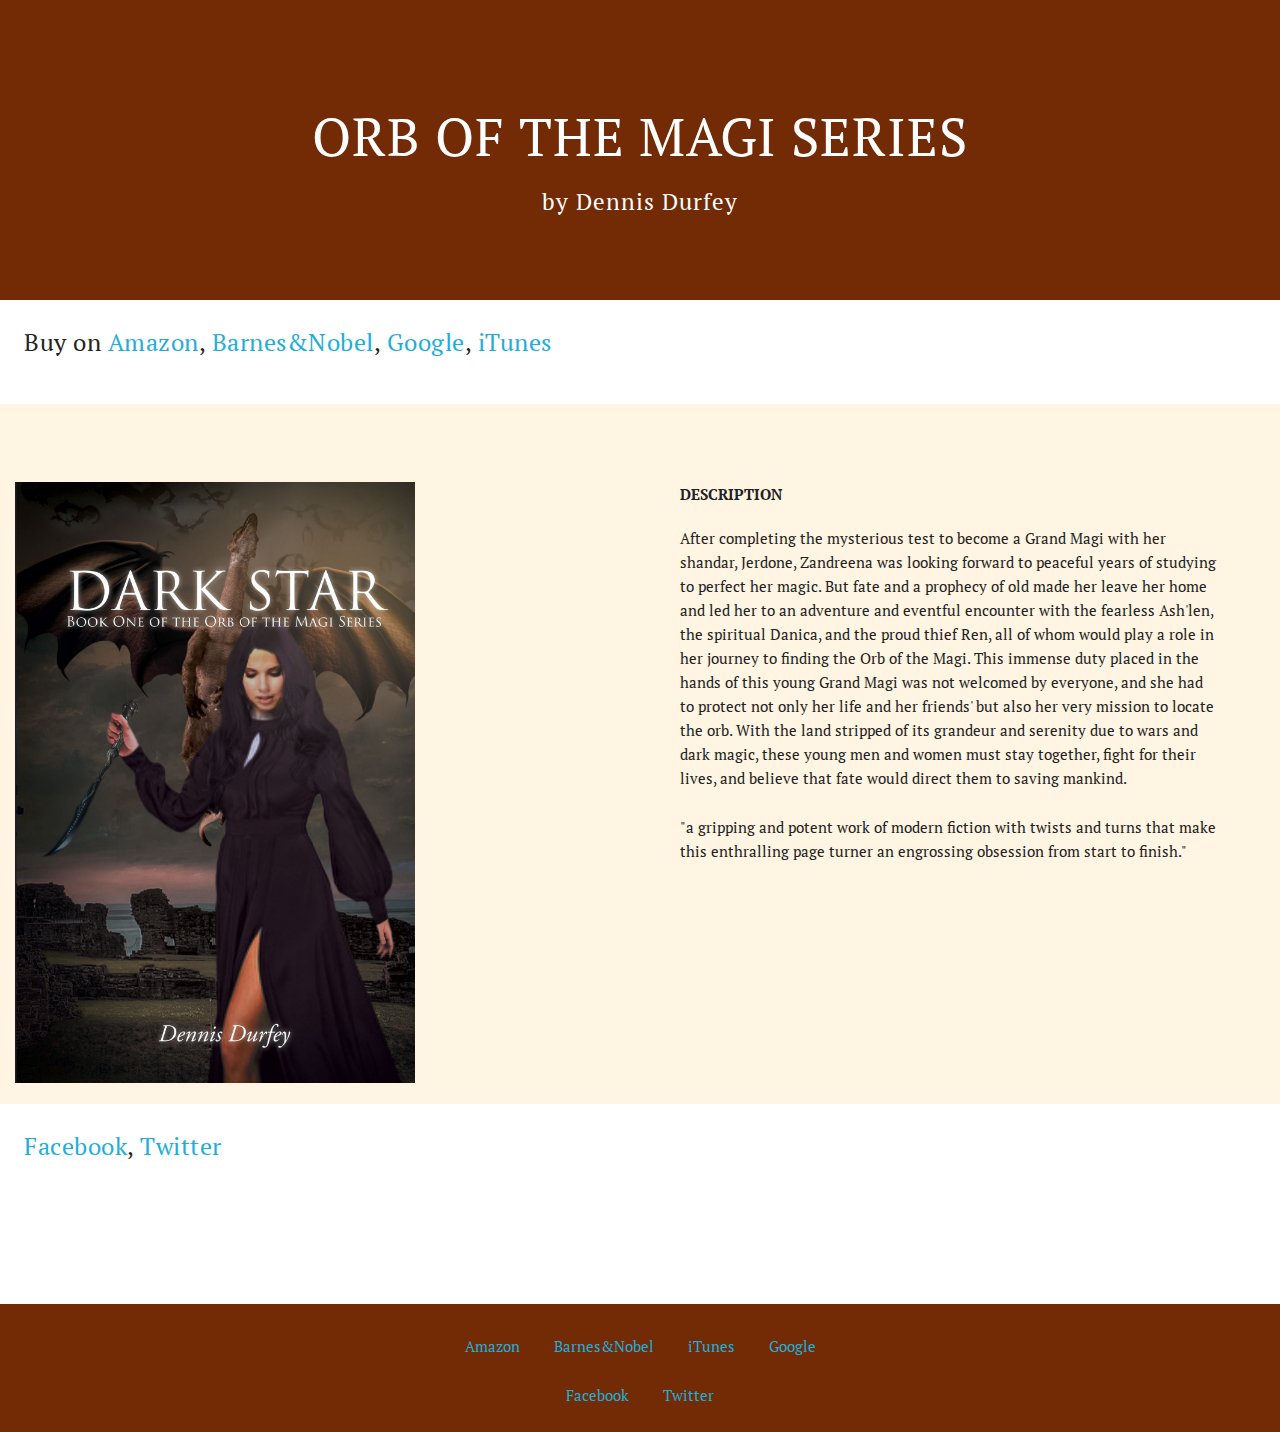
==== commit 11bba67a: "style" ====
--- a/magi.html
+++ b/magi.html
@@ -53,9 +53,9 @@
     </div>
   </div>
 
-  <div class="row">
+  <div class="row" id="darkStarDiv">
     <div class="one-half column" style="margin-top: 5%">
-      <img id="darkStarImg" src="images/darkStar.jpg" alt="Dark Star Book Photo"/>
+        <img id="darkStarImg" src="images/darkStar.jpg" alt="Dark Star Book Photo"/>
     </div>
     <div id="description" class="one-half column" style="margin-top: 5%">
       <h6><b>DESCRIPTION</b></h6>
@@ -74,23 +74,11 @@
   <div class="container">
     <div class="row">
       <div style="margin-top: 10%">
-        <h4>MEET DENNIS DURFEY</h4>
-        <p>Dennis Durfey was born and raised in the mountains of central Utah. After high school he attended Southern Utah State Collage where he graduated with an Associate Degree in Police Science and a Bachelor of Art in Accounting.</p>
-
-        <p>Dennis moved to Ventura, CA where he worked for the Department of Defense for a couple of years before relocating to Las Vegas, NV to join the Las Vegas Metropolitan Police Department. He has served there for the past 23 years, working in many areas from detective to combat instruction. He has also spent time as a martial arts instructor and holds a second-degree black belt in Tang Soo Do. Dennis is now embarking on his next adventure as an Author with his debut book, "Dark Star".</p>
-        <p>He currently lives in Henderson, NV with his wife and two sons.</p>
+        <!-- <h4>MEET DENNIS DURFEY</h4> -->
       </div>
     </div>
-  </div>
+  </div>      
 
-  <div class="row u-full-width" style="margin-top: 5%">
-    <div class="videoWrapper">
-      <h5 class="center">Dark Star was published by Page Publishing</h5>
-      <p class="center">
-        <iframe class="center" width="640" height="360" src="http://www.youtube.com/embed/wdVd-zN26G4"></iframe>
-      </p>
-    </div>
-  </div>
 
   <div class="row" id="footer1">
     <div>
--- a/css/magi.css
+++ b/css/magi.css
@@ -35,7 +35,11 @@
 	padding: 1em;
 }
 #darkStarImg {
-	width: 100%;
+	width: 400px;
+}
+#darkStarDiv {
+	background-color: rgb(255,245,226);	
+	padding: 1em;
 }
 #description {
 	padding: 0 3em 0 1em;
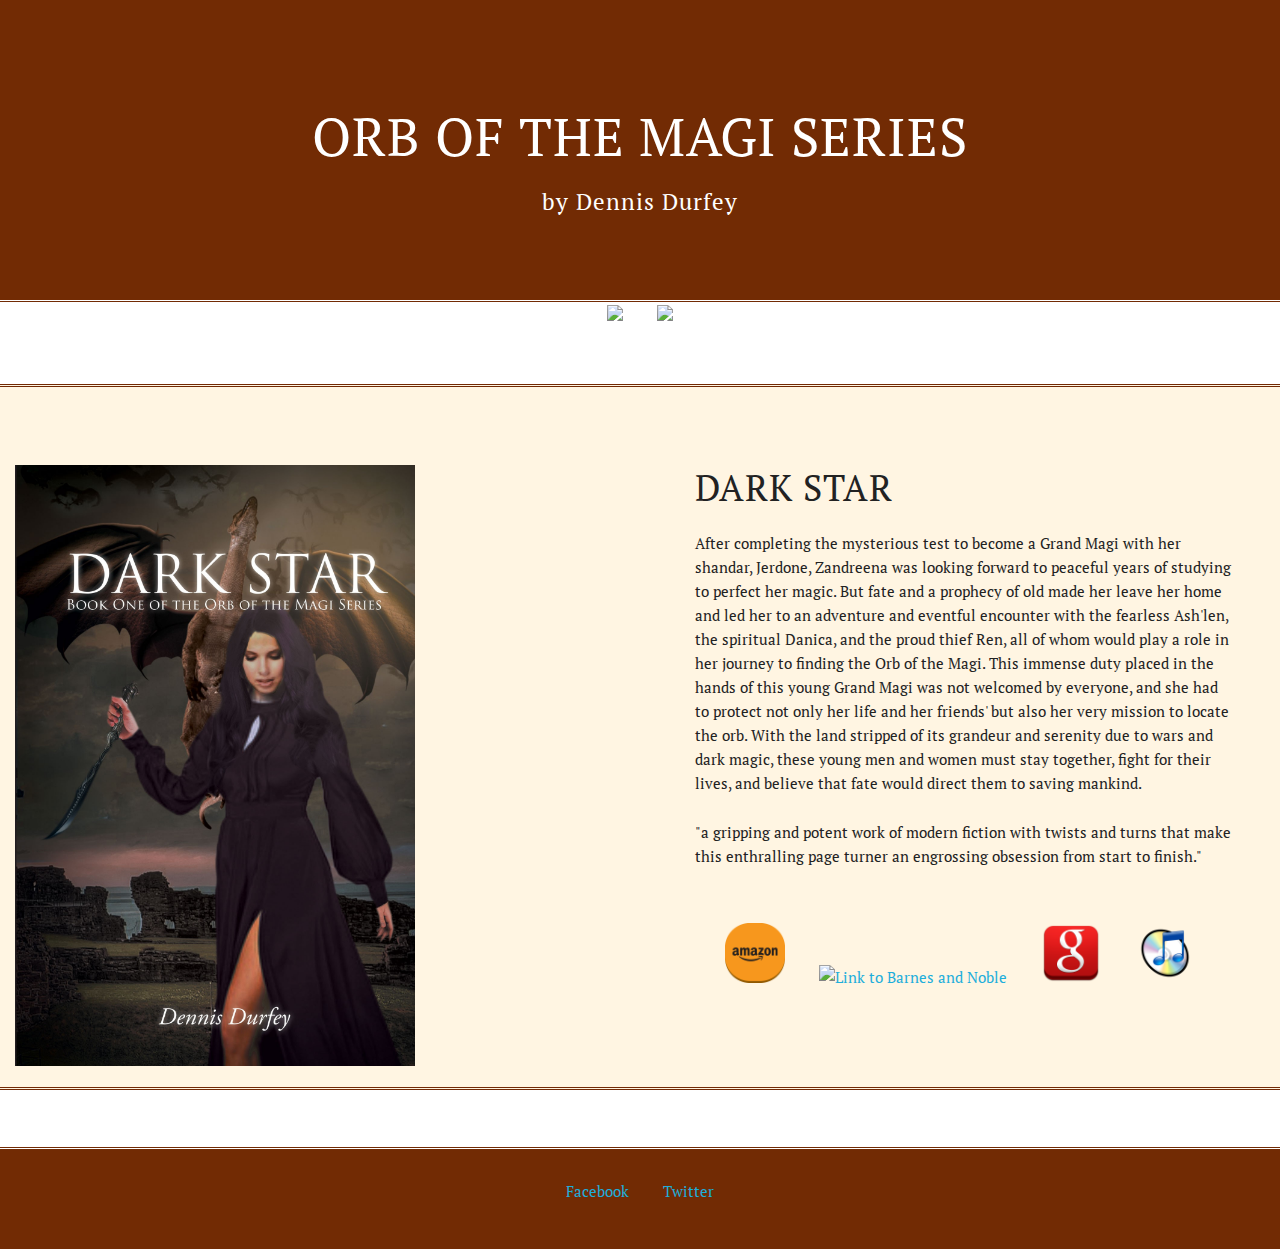
==== commit 42db2acb: "style" ====
--- a/magi.html
+++ b/magi.html
@@ -37,19 +37,20 @@
   <!-- Primary Page Layout
   –––––––––––––––––––––––––––––––––––––––––––––––––– -->
 
-  <div class="row" id="header2">  
-  
+  <div class="row" id="header">  
     <div>    
       <h1>ORB OF THE MAGI SERIES</h1>
       <h2>by Dennis Durfey</h2>
     </div>
   </div>
 
-  <div class="row">
-    <div><!--Links to buy the book-->
+  <div class="row" id="">
+    <div><!--Follow on Social Media-->
+      <p class="social center">
+        <a href="https://www.facebook.com/DennisDurfeyAuthor/?fref=ts" target="_blank"><img src="images/facebook_icon.jpg" id="facebookIcon" class="socialIcons"></a>
 
-      <h5 id="purchaseLinks">Buy on <a href="http://www.amazon.com/s/ref=nb_sb_noss?url=search-alias%3Ddigital-text&field-keywords=dark+star+dennis+durfey&rh=n%3A133140011%2Ck%3Adark+star+dennis+durfey" target="_blank">
- Amazon</a>, <a href="http://www.barnesandnoble.com/w/dark-star-dennis-durfey/1120528890#productInfoTabs" target="_blank">Barnes&amp;Nobel</a>, <a href="https://books.google.com/books?id=d_l2BQAAQBAJ&pg=PP1&lpg=PP1&dq=buy+dark+star+dennis+durfey&source=bl&ots=mcPvEZTNlZ&sig=BSWdC7ti-yvuBNE3gKtlhUQIVzI&hl=en&sa=X&ved=0ahUKEwiKgZaq4OzLAhUU42MKHdU5AsgQ6AEIQTAF#v=onepage&q=buy%20dark%20star%20dennis%20durfey&f=false" target="_blank">Google</a>, <a href="https://itunes.apple.com/us/book/dark-star/id950398049?mt=11" target="_blank">iTunes</a></h5>
+        <a href="https://twitter.com/dragonfrog3" target="_blank"><img src="images/twitter_icon.png" id="twitterIcon" class="socialIcons"></a>
+      </p>
     </div>
   </div>
 
@@ -58,47 +59,50 @@
         <img id="darkStarImg" src="images/darkStar.jpg" alt="Dark Star Book Photo"/>
     </div>
     <div id="description" class="one-half column" style="margin-top: 5%">
-      <h6><b>DESCRIPTION</b></h6>
+      <h3>DARK STAR</h3>
+      <!-- <h6><b>DESCRIPTION</b></h6> -->
       <p class="indent">After completing the mysterious test to become a Grand Magi with her shandar, Jerdone, Zandreena was looking forward to peaceful years of studying to perfect her magic. But fate and a prophecy of old made her leave her home and led her to an adventure and eventful encounter with the fearless Ash'len, the spiritual Danica, and the proud thief Ren, all of whom would play a role in her journey to finding the Orb of the Magi. This immense duty placed in the hands of this young Grand Magi was not welcomed by everyone, and she had to protect not only her life and her friends' but also her very mission to locate the orb. With the land stripped of its grandeur and serenity due to wars and dark magic, these young men and women must stay together, fight for their lives, and believe that fate would direct them to saving mankind.</p>
       <p class="indent">"a gripping and potent work of modern fiction with twists and turns that make this enthralling page turner an engrossing obsession from start to finish."</p>
+
+      <p id="purchaseLinks">
+        <a href="http://www.amazon.com/s/ref=nb_sb_noss?url=search-alias%3Ddigital-text&field-keywords=dark+star+dennis+durfey&rh=n%3A133140011%2Ck%3Adark+star+dennis+durfey" target="_blank"><img id="amazonIcon"  class="purchaseIcons" src="images/amazon_icon.png" alt="Link to Amazon"></a>
+
+        <a href="http://www.barnesandnoble.com/w/dark-star-dennis-durfey/1120528890#productInfoTabs" target="_blank"><img id="barnesNobelIcon" class="purchaseIcons" src="images/barnes-and-noble-icon.png" alt="Link to Barnes and Noble"></a>
+
+        <a href="https://books.google.com/books?id=d_l2BQAAQBAJ&pg=PP1&lpg=PP1&dq=buy+dark+star+dennis+durfey&source=bl&ots=mcPvEZTNlZ&sig=BSWdC7ti-yvuBNE3gKtlhUQIVzI&hl=en&sa=X&ved=0ahUKEwiKgZaq4OzLAhUU42MKHdU5AsgQ6AEIQTAF#v=onepage&q=buy%20dark%20star%20dennis%20durfey&f=false" target="_blank"><img id="googleIcon" class="purchaseIcons" src="images/google_icon.png" alt="Link to Google Books"></a>
+
+        <a href="https://itunes.apple.com/us/book/dark-star/id950398049?mt=11" target="_blank"><img id="iTunesIcon" class="purchaseIcons" src="images/iTunes_icon.png" alt="Link to iTunes"></a>
+      </p>
     </div>
   </div>
   <!-- </div> -->
   
-  <div class="row">
+  <div class="row social">
     <div>
-      <h5 id="social"><a href="https://www.facebook.com/DennisDurfeyAuthor/?fref=ts">Facebook</a>, <a href="https://twitter.com/dragonfrog3" target="_blank">Twitter</a></h5>
+      <!-- <p id="social">
+        <a href="https://www.facebook.com/DennisDurfeyAuthor/?fref=ts">Facebook</a>, <a href="https://twitter.com/dragonfrog3" target="_blank">Twitter</a>
+      </p> -->
+      <!-- <p class="social center">
+        <a href="https://www.facebook.com/DennisDurfeyAuthor/?fref=ts" target="_blank"><img src="images/facebook_icon.jpg" id="facebookIcon" class="socialIcons"></a>
+
+        <a href="https://twitter.com/dragonfrog3" target="_blank"><img src="images/twitter_icon.png" id="twitterIcon" class="socialIcons"></a>
+      </p> -->
     </div>
   </div>
 
-  <div class="container">
-    <div class="row">
-      <div style="margin-top: 10%">
-        <!-- <h4>MEET DENNIS DURFEY</h4> -->
-      </div>
-    </div>
-  </div>      
-
-
-  <div class="row" id="footer1">
+    
+  <div class="row" id="footer">
     <div>
-      <ul>    
-        <li><a>Amazon</a></li>
-        <li><a>Barnes&amp;Nobel</a></li>
-        <li><a>iTunes</a></li>
-        <li><a>Google</a></li>
+      <ul id="footLinks">    
+        <li><a href="https://www.facebook.com/DennisDurfeyAuthor/?fref=ts" target="_blank">Facebook</a></li>
+        <li><a href="https://twitter.com/dragonfrog3" target="_blank">Twitter</a></li>
+        <!-- <li><a>Amazon</a></li> -->
+        <!-- <li><a>Barnes&amp;Nobel</a></li> -->
+        <!-- <li><a>iTunes</a></li> -->
+        <!-- <li><a>Google</a></li> -->
       </ul>
     </div>
   </div> 
-
-  <div class="row" id="footer2"> 
-    <div> 
-      <ul>
-        <li><a>Facebook</a></li>
-        <li><a href="https://twitter.com/dragonfrog3" target="_blank">Twitter</a></li>
-      </ul>
-    </div>
-  </div>
         
 <!-- End Document
   –––––––––––––––––––––––––––––––––––––––––––––––––– -->
--- a/css/magi.css
+++ b/css/magi.css
@@ -1,8 +1,6 @@
-#header1 {
+#header {
 	background-color: rgba(114,43,4,1);
-}
-#header2 {
-	background-color: rgba(114,43,4,1);
+	border-bottom: 3px white double;
 }
 #photoHeader {
 	background-color: rgba(114,43,4,1);
@@ -22,51 +20,49 @@
 	text-align: center;
 }
 h3 {
-	color: white;
 	font-size: 2.4em;
-	color: #FFE035;
+}
+.social {
+	height: 56px;
+}
+
+#purchaseLinks {
 	padding: 1em;
 }
-img#profilePic {
-	width: 150px;
-	margin-left: 5%;
+.socialIcons {
+	width: 70px;
+	padding: 0 1em 0 1em;
+	/*margin-top: -2.5em;*/
 }
-#purchaseLinks {
-	padding: 1em;
+.purchaseIcons {
+	width: 60px;
+	padding: 1em 1em 0 1em;
 }
 #darkStarImg {
 	width: 400px;
 }
 #darkStarDiv {
 	background-color: rgb(255,245,226);	
+	border-top: 3px double rgba(114,41,4,1);
+	border-bottom: 3px double rgba(114,41,4,1);
 	padding: 1em;
 }
 #description {
-	padding: 0 3em 0 1em;
+	padding: 0 2em 0 2em;
 }
 #social {
-	padding: 1em;
+	/*padding: 1em;*/
 }
-.videoWrapper {
-	position: relative;
-	padding-bottom: 56.25%; /* 16:9 */
-	padding-top: 25px;
-	height: 0;
-}
-.videoWrapper iframe {
-	position: absolute;
-	top: 0;
-	left: 0;
-	width: 100%;
-	height: 100%;
-}
-#footer1 {
+
+#footer {
 	background-color: rgba(114,43,4,1);
 	color: white;
+	height: 100px;
+	border-top: 3px double white;
+	/*padding-top: 2em;*/
+}
+#footLinks {
 	padding-top: 2em;
-}
-#footer2 {
-	background-color: rgba(114,43,4,1);
 }
 .listIndent1 {
 	margin-left: 40%;
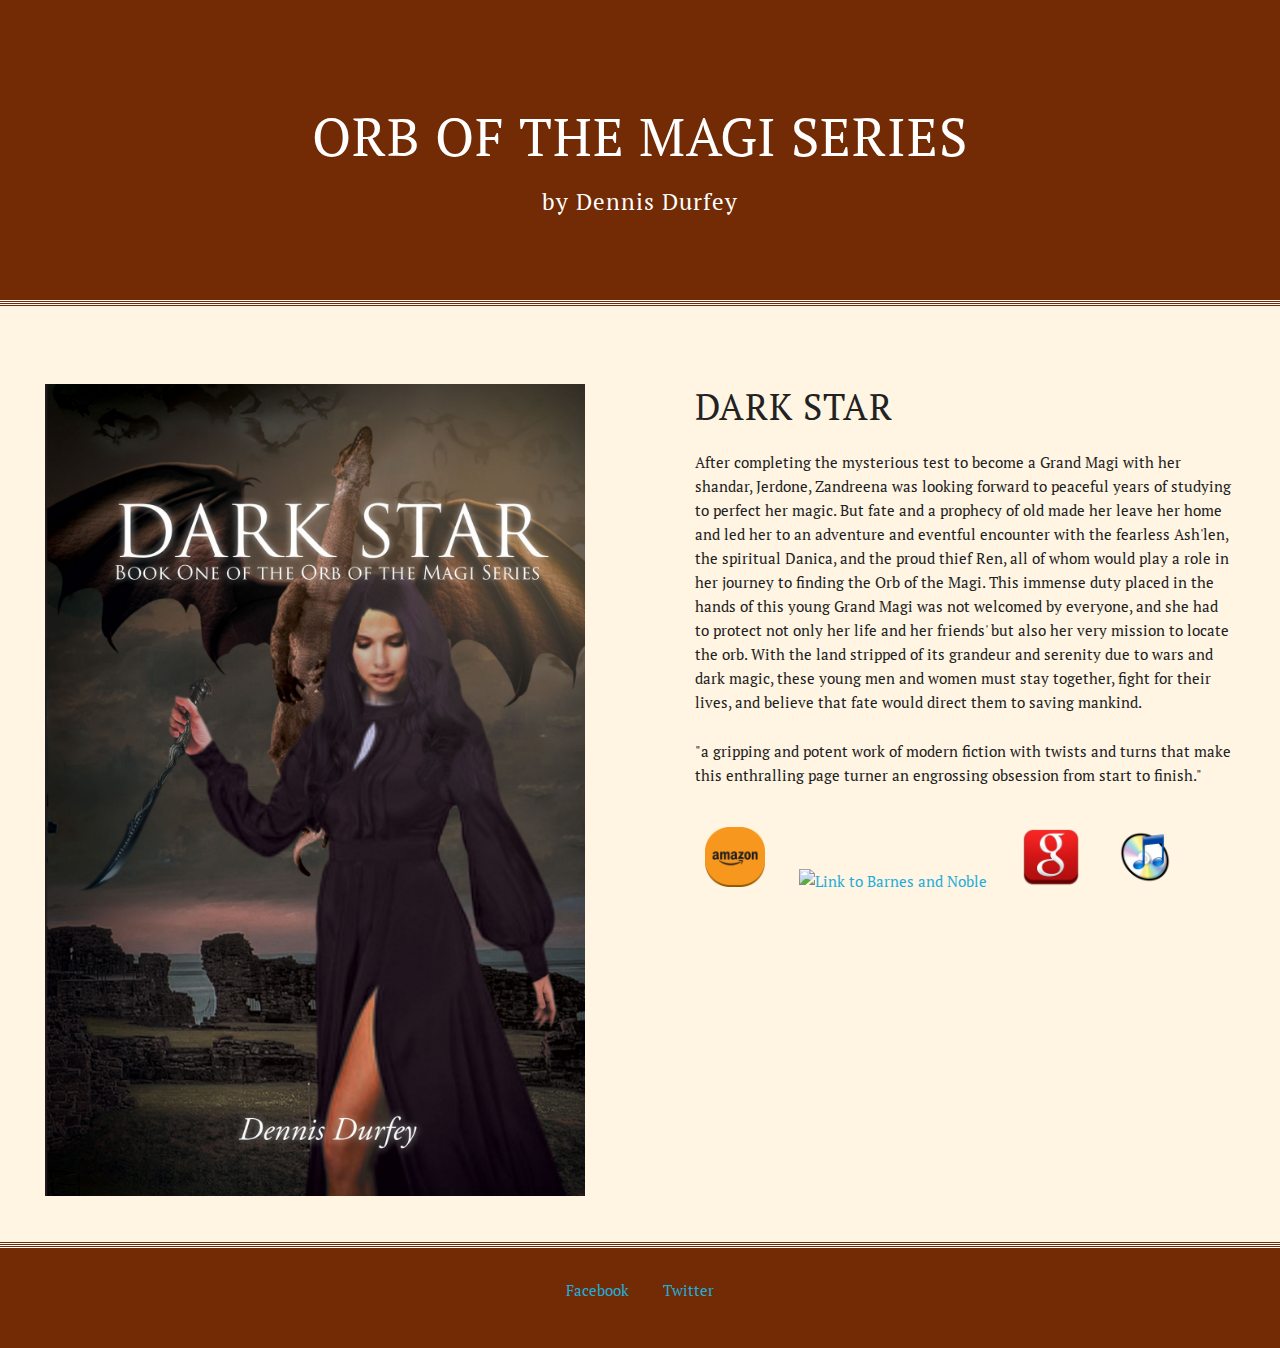
==== commit b1335f6d: "final style dark star" ====
--- a/magi.html
+++ b/magi.html
@@ -44,27 +44,30 @@
     </div>
   </div>
 
-  <div class="row" id="">
-    <div><!--Follow on Social Media-->
+   <!-- <div class="row" id="">
+    <div>Follow on Social Media
       <p class="social center">
         <a href="https://www.facebook.com/DennisDurfeyAuthor/?fref=ts" target="_blank"><img src="images/facebook_icon.jpg" id="facebookIcon" class="socialIcons"></a>
 
         <a href="https://twitter.com/dragonfrog3" target="_blank"><img src="images/twitter_icon.png" id="twitterIcon" class="socialIcons"></a>
       </p>
     </div>
-  </div>
+  </div> -->
 
   <div class="row" id="darkStarDiv">
     <div class="one-half column" style="margin-top: 5%">
-        <img id="darkStarImg" src="images/darkStar.jpg" alt="Dark Star Book Photo"/>
+        <p id="darkStarPos">
+          <img id="darkStarImg" src="images/darkStar.jpg" alt="Dark Star Book Photo"/>
+        <p>
     </div>
     <div id="description" class="one-half column" style="margin-top: 5%">
       <h3>DARK STAR</h3>
       <!-- <h6><b>DESCRIPTION</b></h6> -->
       <p class="indent">After completing the mysterious test to become a Grand Magi with her shandar, Jerdone, Zandreena was looking forward to peaceful years of studying to perfect her magic. But fate and a prophecy of old made her leave her home and led her to an adventure and eventful encounter with the fearless Ash'len, the spiritual Danica, and the proud thief Ren, all of whom would play a role in her journey to finding the Orb of the Magi. This immense duty placed in the hands of this young Grand Magi was not welcomed by everyone, and she had to protect not only her life and her friends' but also her very mission to locate the orb. With the land stripped of its grandeur and serenity due to wars and dark magic, these young men and women must stay together, fight for their lives, and believe that fate would direct them to saving mankind.</p>
       <p class="indent">"a gripping and potent work of modern fiction with twists and turns that make this enthralling page turner an engrossing obsession from start to finish."</p>
-
-      <p id="purchaseLinks">
+    </div>
+    <div>
+      <p id="purchaseLinks" class="center">
         <a href="http://www.amazon.com/s/ref=nb_sb_noss?url=search-alias%3Ddigital-text&field-keywords=dark+star+dennis+durfey&rh=n%3A133140011%2Ck%3Adark+star+dennis+durfey" target="_blank"><img id="amazonIcon"  class="purchaseIcons" src="images/amazon_icon.png" alt="Link to Amazon"></a>
 
         <a href="http://www.barnesandnoble.com/w/dark-star-dennis-durfey/1120528890#productInfoTabs" target="_blank"><img id="barnesNobelIcon" class="purchaseIcons" src="images/barnes-and-noble-icon.png" alt="Link to Barnes and Noble"></a>
@@ -77,8 +80,8 @@
   </div>
   <!-- </div> -->
   
-  <div class="row social">
-    <div>
+  <!-- <div class="row social"> -->
+    <!-- <div> -->
       <!-- <p id="social">
         <a href="https://www.facebook.com/DennisDurfeyAuthor/?fref=ts">Facebook</a>, <a href="https://twitter.com/dragonfrog3" target="_blank">Twitter</a>
       </p> -->
@@ -87,8 +90,8 @@
 
         <a href="https://twitter.com/dragonfrog3" target="_blank"><img src="images/twitter_icon.png" id="twitterIcon" class="socialIcons"></a>
       </p> -->
-    </div>
-  </div>
+    <!-- </div> -->
+  <!-- </div> -->
 
     
   <div class="row" id="footer">
--- a/css/magi.css
+++ b/css/magi.css
@@ -27,19 +27,23 @@
 }
 
 #purchaseLinks {
-	padding: 1em;
+	/*padding: 1em;*/
 }
 .socialIcons {
 	width: 70px;
 	padding: 0 1em 0 1em;
 	/*margin-top: -2.5em;*/
 }
+/*Purchase icons padding in queries below*/
 .purchaseIcons {
 	width: 60px;
 	padding: 1em 1em 0 1em;
 }
 #darkStarImg {
-	width: 400px;
+	width: 90%;
+}
+#darkStarPos {
+	text-align: center;
 }
 #darkStarDiv {
 	background-color: rgb(255,245,226);	
@@ -64,26 +68,43 @@
 #footLinks {
 	padding-top: 2em;
 }
-.listIndent1 {
+/*.listIndent1 {
 	margin-left: 40%;
 }
 .listIndent3 {
 	margin-left: 38%;
-}
+}*/
 
 
 /* SHARED QUERIES ARE LOCATED ON SKELETON CSS (headers/footers,etc) */
 /* Larger than mobile */
-@media (min-width: 400px) {}
+@media (min-width: 400px) {
+
+}
 
 /* Larger than phablet (also point when grid becomes active) */
-@media (min-width: 550px) {}
+@media (min-width: 550px) {
+	
+}
 
 /* Larger than tablet */
-@media (min-width: 750px) {}
+@media (min-width: 750px) {
+	.purchaseIcons {
+		padding: 1em 1em 0 1em;
+	}
+}
 
 /* Larger than desktop */
-@media (min-width: 1000px) {}
+@media (min-width: 1000px) {
+	.purchaseIcons {
+	padding: 1em 1em 0 1em;
+	}
+
+}
 
 /* Larger than Desktop HD */
-@media (min-width: 1200px) {}+@media (min-width: 1200px) {
+	.purchaseIcons {
+		padding: 1em 1em 0 1em;
+	}
+}